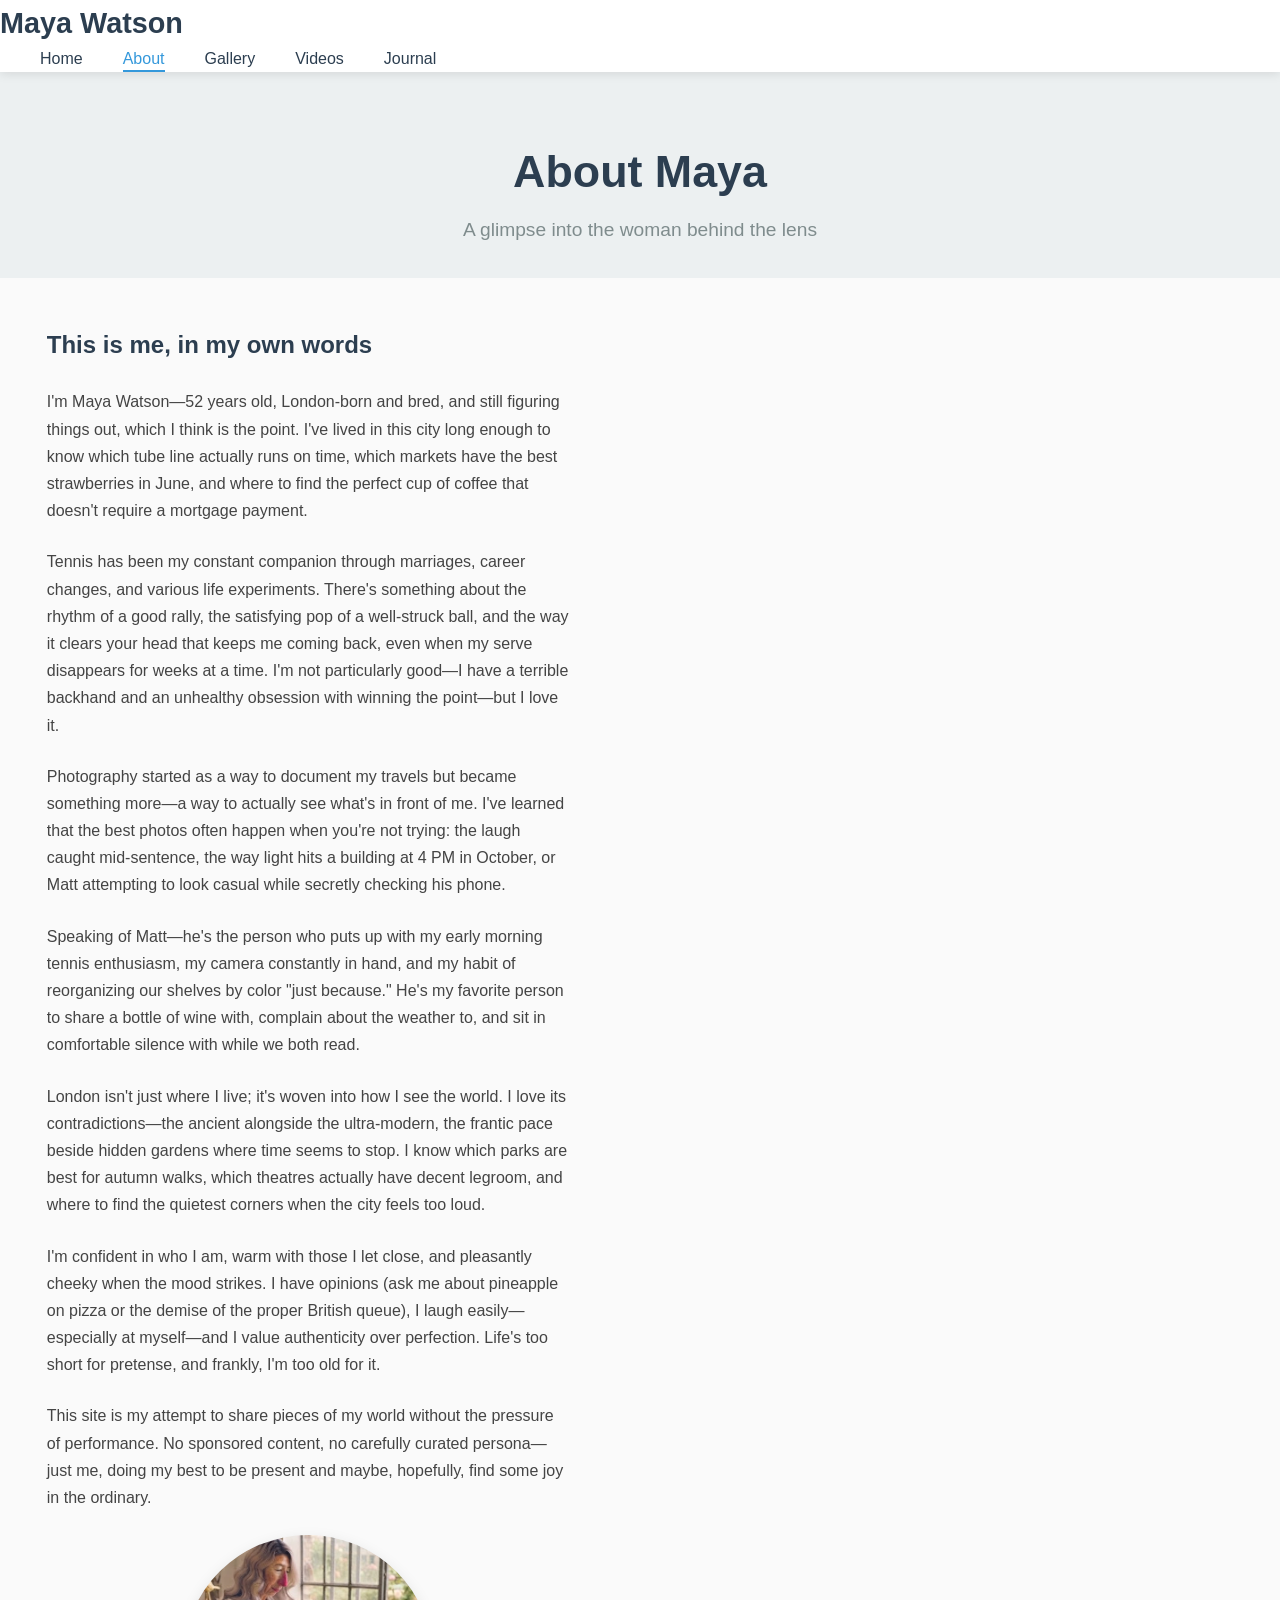
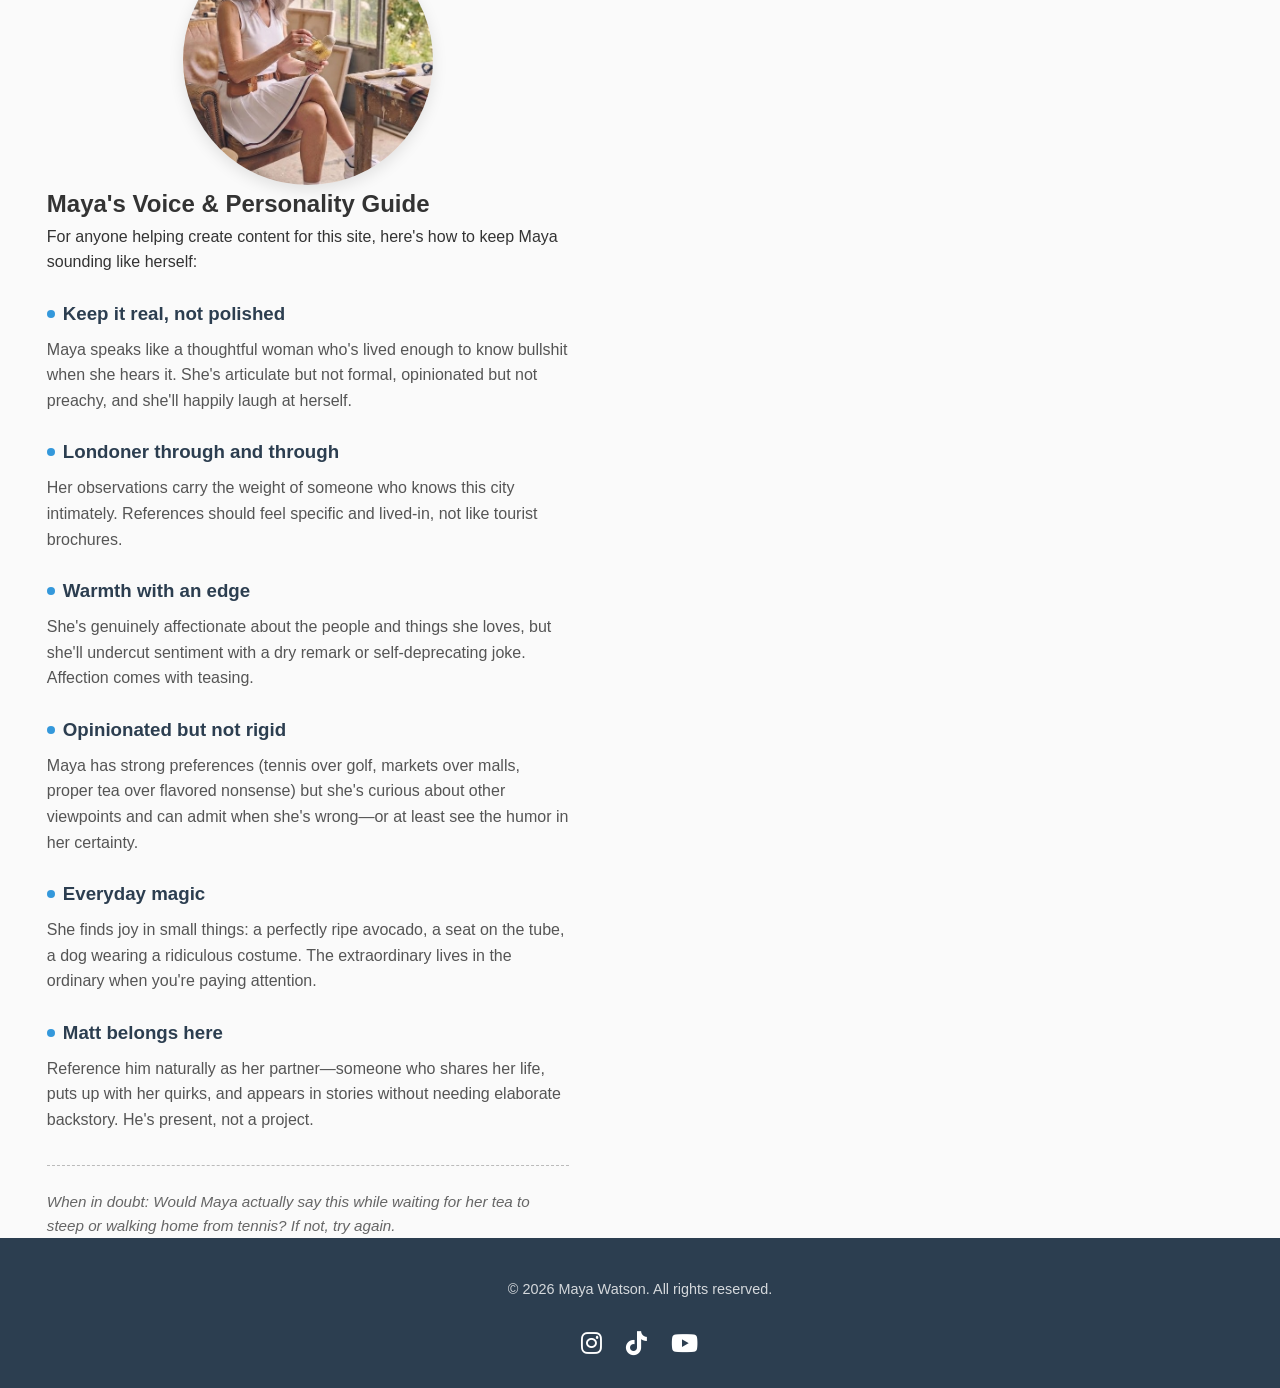
==== about.html @ 3502cc5b "Restore social media links to Instagram doggy142142 and TikTok Mayaxxxx52 with YouTube placeholder" ====
<!DOCTYPE html>
<html lang="en">
<head>
    <meta charset="UTF-8">
    <meta name="viewport" content="width=device-width, initial-scale=1.0">
    <title>About Maya Watson</title>
    <link rel="stylesheet" href="assets/css/style.css">
    <link rel="stylesheet" href="https://cdnjs.cloudflare.com/ajax/libs/font-awesome/6.4.0/css/all.min.css">
</head>
<body>
    <header>
        <nav>
            <div class="logo">Maya Watson</div>
            <ul class="nav-links">
                <li><a href="index.html">Home</a></li>
                <li><a href="about.html" class="active">About</a></li>
                <li><a href="gallery.html">Gallery</a></li>
                <li><a href="videos.html">Videos</a></li>
                <li><a href="journal.html">Journal</a></li>
            </ul>
            <div class="mobile-menu-icon">
                <i class="fas fa-bars"></i>
            </div>
        </nav>
        <div class="mobile-menu">
            <ul>
                <li><a href="index.html">Home</a></li>
                <li><a href="about.html">About</a></li>
                <li><a href="gallery.html">Gallery</a></li>
                <li><a href="videos.html">Videos</a></li>
                <li><a href="journal.html">Journal</a></li>
            </ul>
        </div>
    </header>

    <section class="page-header">
        <div class="container">
            <h1>About Maya</h1>
            <p>A glimpse into the woman behind the lens</p>
        </div>
    </section>

    <section class="about-content">
        <div class="container">
            <div class="about-text">
                <h2>This is me, in my own words</h2>
                <p>I'm Maya Watson—52 years old, London-born and bred, and still figuring things out, which I think is the point. I've lived in this city long enough to know which tube line actually runs on time, which markets have the best strawberries in June, and where to find the perfect cup of coffee that doesn't require a mortgage payment.</p>
                <p>Tennis has been my constant companion through marriages, career changes, and various life experiments. There's something about the rhythm of a good rally, the satisfying pop of a well-struck ball, and the way it clears your head that keeps me coming back, even when my serve disappears for weeks at a time. I'm not particularly good—I have a terrible backhand and an unhealthy obsession with winning the point—but I love it.</p>
                <p>Photography started as a way to document my travels but became something more—a way to actually see what's in front of me. I've learned that the best photos often happen when you're not trying: the laugh caught mid-sentence, the way light hits a building at 4 PM in October, or Matt attempting to look casual while secretly checking his phone.</p>
                <p>Speaking of Matt—he's the person who puts up with my early morning tennis enthusiasm, my camera constantly in hand, and my habit of reorganizing our shelves by color "just because." He's my favorite person to share a bottle of wine with, complain about the weather to, and sit in comfortable silence with while we both read.</p>
                <p>London isn't just where I live; it's woven into how I see the world. I love its contradictions—the ancient alongside the ultra-modern, the frantic pace beside hidden gardens where time seems to stop. I know which parks are best for autumn walks, which theatres actually have decent legroom, and where to find the quietest corners when the city feels too loud.</p>
                <p>I'm confident in who I am, warm with those I let close, and pleasantly cheeky when the mood strikes. I have opinions (ask me about pineapple on pizza or the demise of the proper British queue), I laugh easily—especially at myself—and I value authenticity over perfection. Life's too short for pretense, and frankly, I'm too old for it.</p>
                <p>This site is my attempt to share pieces of my world without the pressure of performance. No sponsored content, no carefully curated persona—just me, doing my best to be present and maybe, hopefully, find some joy in the ordinary.</p>
            </div>
            <div class="about-image">
                <img src="assets/images/mayatennis.jfif" alt="Maya playing tennis" class="about-photo">
            </div>
            <h2>Maya's Voice & Personality Guide</h2>
            <p>For anyone helping create content for this site, here's how to keep Maya sounding like herself:</p>
            <div class="voice-principles">
                <div class="principle">
                    <h3>Keep it real, not polished</h3>
                    <p>Maya speaks like a thoughtful woman who's lived enough to know bullshit when she hears it. She's articulate but not formal, opinionated but not preachy, and she'll happily laugh at herself.</p>
                </div>
                <div class="principle">
                    <h3>Londoner through and through</h3>
                    <p>Her observations carry the weight of someone who knows this city intimately. References should feel specific and lived-in, not like tourist brochures.</p>
                </div>
                <div class="principle">
                    <h3>Warmth with an edge</h3>
                    <p>She's genuinely affectionate about the people and things she loves, but she'll undercut sentiment with a dry remark or self-deprecating joke. Affection comes with teasing.</p>
                </div>
                <div class="principle">
                    <h3>Opinionated but not rigid</h3>
                    <p>Maya has strong preferences (tennis over golf, markets over malls, proper tea over flavored nonsense) but she's curious about other viewpoints and can admit when she's wrong—or at least see the humor in her certainty.</p>
                </div>
                <div class="principle">
                    <h3>Everyday magic</h3>
                    <p>She finds joy in small things: a perfectly ripe avocado, a seat on the tube, a dog wearing a ridiculous costume. The extraordinary lives in the ordinary when you're paying attention.</p>
                </div>
                <div class="principle">
                    <h3>Matt belongs here</h3>
                    <p>Reference him naturally as her partner—someone who shares her life, puts up with her quirks, and appears in stories without needing elaborate backstory. He's present, not a project.</p>
                </div>
            </div>
            <p class="voice-note">When in doubt: Would Maya actually say this while waiting for her tea to steep or walking home from tennis? If not, try again.</p>
        </div>
    </section>

    <footer>
        <div class="container">
            <p>&copy; 2026 Maya Watson. All rights reserved.</p>
                        <div class="social-links">
                <a href="https://instagram.com/doggy142142"><i class="fab fa-instagram"></i></a>
                <a href="https://tiktok.com/@Mayaxxxx52"><i class="fab fa-tiktok"></i></a>
                <a href="#"><i class="fab fa-youtube"></i></a>
            </div>
        </div>
    </footer>

    <script src="assets/js/main.js"></script>
</body>
</html>
---- assets/css/style.css ----
/* Reset and base styles */
* {
    margin: 0;
    padding: 0;
    box-sizing: border-box;
}

html {
    scroll-behavior: smooth;
}

body {
    font-family: 'Segoe UI', Tahoma, Geneva, Verdana, sans-serif;
    line-height: 1.6;
    color: #333;
    background-color: #fafafa;
}

.container {
    width: 90%;
    max-width: 1200px;
    margin: 0 auto;
    padding: 0 1rem;
}

/* Header and Navigation */
header {
    background-color: rgba(255, 255, 255, 0.95);
    backdrop-filter: blur(10px);
    position: sticky;
    top: 0;
    z-index: 1000;
    box-shadow: 0 2px 10px rgba(0,0,0,0.1);
}

.nav-content {
    display: flex;
    justify-content: space-between;
    align-items: center;
    height: 70px;
}

.logo {
    font-size: 1.8rem;
    font-weight: bold;
    color: #2c3e50;
    text-decoration: none;
}

.nav-links {
    display: flex;
    list-style: none;
}

.nav-links li {
    margin-left: 2.5rem;
}

.nav-links a {
    text-decoration: none;
    color: #2c3e50;
    font-weight: 500;
    transition: color 0.3s;
    position: relative;
}

.nav-links a:hover {
    color: #3498db;
}

.nav-links a.active {
    color: #3498db;
}

.nav-links a.active::after {
    content: '';
    position: absolute;
    bottom: -5px;
    left: 0;
    width: 100%;
    height: 2px;
    background-color: #3498db;
}

.mobile-menu-icon {
    display: none;
    font-size: 1.5rem;
    cursor: pointer;
}

.mobile-menu {
    display: none;
    position: absolute;
    top: 70px;
    right: 0;
    background-color: white;
    border-radius: 0 0 10px 10px;
    box-shadow: 0 5px 15px rgba(0,0,0,0.1);
    overflow: hidden;
}

.mobile-menu ul {
    list-style: none;
}

.mobile-menu li {
    border-top: 1px solid #eee;
}

.mobile-menu li a {
    display: block;
    padding: 1rem;
    text-align: center;
    text-decoration: none;
    color: #2c3e50;
    transition: background-color 0.3s;
}

.mobile-menu li a:hover {
    background-color: #f0f0f0;
}

/* Hero Section */
.hero {
    background: linear-gradient(135deg, #6a11cb 0%, #2575fc 100%);
    color: white;
    text-align: center;
    padding: 8rem 2rem 6rem;
    position: relative;
    overflow: hidden;
}

.hero::before {
    content: '';
    position: absolute;
    top: -50%;
    left: -50%;
    width: 200%;
    height: 200%;
    background: radial-gradient(circle, rgba(255,255,255,0.1) 0%, transparent 20%);
    animation: float 6s ease-in-out infinite;
}

@keyframes float {
    0%, 100% { transform: translateY(0px) rotate(0deg); }
    50% { transform: translateY(-20px) rotate(5deg); }
}

.hero-content {
    max-width: 800px;
    margin: 0 auto;
    position: relative;
    z-index: 2;
}

.hero h1 {
    font-size: 3.5rem;
    margin-bottom: 1rem;
    text-shadow: 0 2px 4px rgba(0,0,0,0.3);
}

.tagline {
    font-size: 1.4rem;
    margin-bottom: 2rem;
    opacity: 0.9;
}

.hero-buttons {
    display: flex;
    justify-content: center;
    gap: 1.5rem;
    flex-wrap: wrap;
}

.btn-primary, .btn-secondary {
    display: inline-block;
    padding: 1rem 2.5rem;
    border-radius: 50px;
    font-weight: 600;
    text-decoration: none;
    transition: all 0.3s ease;
    border: none;
    cursor: pointer;
    font-size: 1.1rem;
}

.btn-primary {
    background-color: white;
    color: #2575fc;
    box-shadow: 0 4px 15px rgba(0,0,0,0.2);
}

.btn-primary:hover {
    background-color: #f0f0f0;
    transform: translateY(-3px);
}

.btn-secondary {
    background-color: rgba(255,255,255,0.2);
    color: white;
    border: 2px solid white;
}

.btn-secondary:hover {
    background-color: rgba(255,255,255,0.3);
    transform: translateY(-3px);
}

/* Intro Section */
.intro {
    background-color: white;
    padding: 5rem 2rem;
}

.intro h2 {
    text-align: center;
    margin-bottom: 2rem;
    color: #2c3e50;
}

.intro p {
    max-width: 800px;
    margin: 0 auto 1.5rem auto;
    text-align: center;
    color: #555;
    line-height: 1.8;
}

/* Highlights Section */
.highlights {
    background-color: #f8f9fa;
    padding: 5rem 2rem;
}

.highlights h2 {
    text-align: center;
    margin-bottom: 3rem;
    color: #2c3e50;
    font-size: 2.5rem;
}

.highlight-cards {
    display: grid;
    grid-template-columns: repeat(auto-fit, minmax(280px, 1fr));
    gap: 2rem;
}

.card {
    background-color: white;
    border-radius: 15px;
    padding: 2.5rem;
    text-align: center;
    box-shadow: 0 5px 15px rgba(0,0,0,0.08);
    transition: transform 0.3s, box-shadow 0.3s;
}

.card:hover {
    transform: translateY(-10px);
    box-shadow: 0 10px 25px rgba(0,0,0,0.15);
}

.highlight-icon {
    font-size: 3rem;
    margin-bottom: 1.5rem;
    color: #3498db;
}

.card h3 {
    margin-bottom: 1rem;
    color: #2c3e50;
    font-size: 1.4rem;
}

/* Page Header */
.page-header {
    background-color: #ecf0f1;
    text-align: center;
    padding: 4rem 2rem 2rem;
}

.page-header h1 {
    color: #2c3e50;
    font-size: 2.8rem;
    margin-bottom: 0.5rem;
}

.page-header p {
    color: #7f8c8d;
    font-size: 1.2rem;
    max-width: 700px;
    margin: 0 auto;
}

/* About Section */
.about-content {
    display: grid;
    grid-template-columns: 1fr 1fr;
    gap: 3rem;
    align-items: start;
    margin-top: 3rem;
}

.about-text h2 {
    color: #2c3e50;
    margin-bottom: 1.5rem;
}

.about-text p {
    margin-bottom: 1.5rem;
    line-height: 1.7;
    color: #444;
}

.voice-guide {
    margin-top: 3rem;
    padding-top: 2rem;
    border-top: 1px solid #eee;
}

.voice-guide h2 {
    color: #2c3e50;
    margin-bottom: 1.5rem;
}

.voice-principles {
    display: grid;
    gap: 1.5rem;
    margin-top: 1.5rem;
}

.principle h3 {
    color: #2c3e50;
    margin-bottom: 0.5rem;
    display: flex;
    align-items: center;
    gap: 0.5rem;
}

.principle h3::before {
    content: '';
    width: 8px;
    height: 8px;
    background-color: #3498db;
    border-radius: 50%;
}

.principle p {
    color: #555;
    line-height: 1.6;
}

.voice-note {
    margin-top: 2rem;
    padding-top: 1.5rem;
    border-top: 1px dashed #bbb;
    font-style: italic;
    color: #666;
    font-size: 0.95rem;
}

.about-image {
    display: flex;
    justify-content: center;
    align-items: center;
}

.placeholder-image {
    width: 250px;
    height: 250px;
    background-color: #ecf0f1;
    border-radius: 50%;
    display: flex;
    flex-direction: column;
    justify-content: center;
    align-items: center;
    color: #7f8c8d;
}

.about-photo {
    width: 250px;
    height: 250px;
    border-radius: 50%;
    object-fit: cover;
    box-shadow: 0 5px 15px rgba(0,0,0,0.1);
}

.placeholder-icon {
    font-size: 3rem;
    margin-bottom: 1rem;
}

/* Gallery Section */
.gallery-intro {
    text-align: center;
    margin-bottom: 3rem;
    padding: 2rem 0;
}

.gallery-intro p {
    max-width: 800px;
    margin: 0 auto;
    color: #555;
    line-height: 1.7;
}

.albums h2, .recent-photos h2 {
    text-align: center;
    margin-bottom: 2rem;
    color: #2c3e50;
}

.album-grid {
    display: grid;
    grid-template-columns: repeat(auto-fit, minmax(260px, 1fr));
    gap: 2rem;
}

.album {
    position: relative;
    border-radius: 15px;
    overflow: hidden;
    box-shadow: 0 5px 15px rgba(0,0,0,0.1);
    transition: transform 0.3s, box-shadow 0.3s;
}

.album:hover {
    transform: translateY(-5px);
    box-shadow: 0 10px 25px rgba(0,0,0,0.15);
}

.album img {
    width: 100%;
    height: 300px;
    object-fit: cover;
    transition: transform 0.5s;
}

.album:hover img {
    transform: scale(1.05);
}

.album-overlay {
    position: absolute;
    bottom: 0;
    left: 0;
    right: 0;
    background: linear-gradient(to top, rgba(0,0,0,0.7), transparent);
    color: white;
    padding: 1.5rem;
    text-align: center;
}

.album-overlay h3 {
    margin-bottom: 0.5rem;
    font-size: 1.3rem;
}

.album-overlay p {
    font-size: 0.9rem;
    opacity: 0.9;
}

.album-count {
    display: block;
    margin-top: 1rem;
    font-size: 0.85rem;
    opacity: 0.8;
}

.photo-grid {
    display: grid;
    grid-template-columns: repeat(auto-fit, minmax(200px, 1fr));
    gap: 1.5rem;
    margin-top: 2rem;
}

.photo-item {
    position: relative;
    border-radius: 10px;
    overflow: hidden;
    box-shadow: 0 3px 10px rgba(0,0,0,0.1);
    transition: transform 0.3s;
}

.photo-item:hover {
    transform: translateY(-5px);
}

.photo-item img {
    width: 100%;
    height: 280px;
    object-fit: cover;
    transition: transform 0.4s;
}

.photo-item:hover img {
    transform: scale(1.05);
}

.photo-overlay {
    position: absolute;
    bottom: 0;
    left: 0;
    right: 0;
    background: rgba(0,0,0,0.6);
    color: white;
    padding: 1rem;
    text-align: center;
    opacity: 0;
    transition: opacity 0.3s;
}

.photo-item:hover .photo-overlay {
    opacity: 1;
}

.photo-overlay h4 {
    margin-bottom: 0.5rem;
    font-size: 1rem;
}

.photo-overlay p {
    font-size: 0.85rem;
}

/* Videos Section */
.videos-intro {
    text-align: center;
    margin-bottom: 3rem;
    padding: 2rem 0;
}

.videos-intro p {
    max-width: 800px;
    margin: 0 auto;
    color: #555;
    line-height: 1.7;
}

.video-grid {
    display: grid;
    grid-template-columns: repeat(auto-fit, minmax(300px, 1fr));
    gap: 2rem;
    margin-top: 2rem;
}

.video-item {
    background-color: white;
    border-radius: 15px;
    overflow: hidden;
    box-shadow: 0 5px 15px rgba(0,0,0,0.08);
    transition: transform 0.3s, box-shadow 0.3s;
}

.video-item:hover {
    transform: translateY(-5px);
    box-shadow: 0 10px 25px rgba(0,0,0,0.15);
}

.video-placeholder {
    width: 100%;
    height: 200px;
    background-color: #ecf0f1;
    display: flex;
    flex-direction: column;
    justify-content: center;
    align-items: center;
    color: #7f8c8d;
}

.video-icon {
    font-size: 3rem;
    margin-bottom: 1rem;
}

.video-placeholder span {
    font-size: 1.1rem;
    font-weight: 500;
}

.video-info {
    padding: 1.5rem;
}

.video-info h3 {
    margin-bottom: 0.75rem;
    color: #2c3e50;
    font-size: 1.3rem;
}

.video-info p {
    margin-bottom: 1rem;
    color: #555;
    line-height: 1.5;
}

.video-meta {
    display: flex;
    justify-content: space-between;
    font-size: 0.9rem;
    color: #7f8c8d;
}

.video-meta i {
    margin-right: 0.3rem;
}

.add-videos-note {
    margin-top: 3rem;
    padding-top: 2rem;
    border-top: 1px solid #eee;
}

.add-videos-note h2 {
    text-align: center;
    margin-bottom: 1.5rem;
    color: #2c3e50;
}

.add-videos-note ol {
    max-width: 600px;
    margin: 0 auto 1.5rem auto;
    padding-left: 1.5rem;
    line-height: 1.7;
}

.add-videos-note p {
    text-align: center;
    color: #666;
    font-size: 0.9rem;
}

/* Journal Section */
.journal-intro {
    text-align: center;
    margin-bottom: 3rem;
    padding: 2rem 0;
}

.journal-intro p {
    max-width: 800px;
    margin: 0 auto;
    color: #555;
    line-height: 1.7;
}

.journal-posts {
    margin-top: 2rem;
}

.post {
    background-color: white;
    border-radius: 15px;
    padding: 2rem;
    margin-bottom: 2rem;
    box-shadow: 0 3px 15px rgba(0,0,0,0.08);
    transition: transform 0.3s, box-shadow 0.3s;
}

.post:hover {
    transform: translateY(-3px);
    box-shadow: 0 8px 20px rgba(0,0,0,0.12);
}

.post-date {
    display: inline-block;
    background-color: #3498db;
    color: white;
    padding: 0.3rem 0.8rem;
    border-radius: 20px;
    font-size: 0.85rem;
    margin-bottom: 1rem;
}

.post h3 {
    color: #2c3e50;
    margin-bottom: 1rem;
    font-size: 1.4rem;
}

.post p {
    color: #444;
    line-height: 1.7;
    margin-bottom: 1.5rem;
}

.post em {
    display: block;
    margin-top: 1rem;
    font-style: italic;
    color: #666;
    font-size: 0.95rem;
}

.add-posts-note {
    margin-top: 3rem;
    padding-top: 2rem;
    border-top: 1px solid #eee;
    text-align: center;
}

.add-posts-note h2 {
    margin-bottom: 1.5rem;
    color: #2c3e50;
}

.add-posts-note ol {
    max-width: 600px;
    margin: 0 auto;
    text-align: left;
    padding-left: 1.5rem;
    line-height: 1.7;
}

.add-posts-note p {
    margin-top: 1.5rem;
    color: #666;
    font-size: 0.9rem;
}

/* Footer */
footer {
    background-color: #2c3e50;
    color: white;
    padding: 2.5rem 2rem 1.5rem;
}

footer .container {
    display: flex;
    flex-direction: column;
    align-items: center;
    gap: 1.5rem;
}

footer p {
    font-size: 0.9rem;
    opacity: 0.8;
}

.social-links {
    display: flex;
    gap: 1.5rem;
}

.social-links a {
    font-size: 1.5rem;
    color: white;
    transition: color 0.3s, transform 0.3s;
}

.social-links a:hover {
    color: #3498db;
    transform: translateY(-3px);
}

/* Animations */
@keyframes fadeInUp {
    from {
        opacity: 0;
        transform: translateY(30px);
    }
    to {
        opacity: 1;
        transform: translateY(0);
    }
}

.fade-in-up {
    opacity: 0;
    transform: translateY(30px);
    animation: fadeInUp 0.6s ease-out forwards;
}

.fade-in-up.delay-1 { animation-delay: 0.1s; }
.fade-in-up.delay-2 { animation-delay: 0.2s; }
.fade-in-up.delay-3 { animation-delay: 0.3s; }
.fade-in-up.delay-4 { animation-delay: 0.4s; }
.fade-in-up.delay-5 { animation-delay: 0.5s; }
.fade-in-up.delay-6 { animation-delay: 0.6s; }

/* Responsive Design */
@media (max-width: 768px) {
    .nav-links {
        display: none;
    }
    
    .mobile-menu-icon {
        display: block;
    }
    
    .mobile-menu.active {
        display: block;
    }
    
    .logo {
        font-size: 1.5rem;
    }
    
    .hero h1 {
        font-size: 2.8rem;
    }
    
    .tagline {
        font-size: 1.2rem;
    }
    
    .about-content,
    .voice-guide {
        grid-template-columns: 1fr;
    }
    
    .highlight-cards,
    .album-grid,
    .video-grid,
    .photo-grid {
        grid-template-columns: 1fr;
    }
    
    .nav-content {
        height: 60px;
    }
    
    .mobile-menu {
        top: 60px;
    }
}

@media (max-width: 480px) {
    .hero {
        padding: 6rem 1.5rem 4rem;
    }
    
    .hero h1 {
        font-size: 2.4rem;
    }
    
    .page-header h1 {
        font-size: 2.2rem;
    }
    
    .btn-primary, .btn-secondary {
        padding: 0.8rem 1.8rem;
        font-size: 1rem;
    }
    
    .hero-buttons {
        flex-direction: column;
    }
}
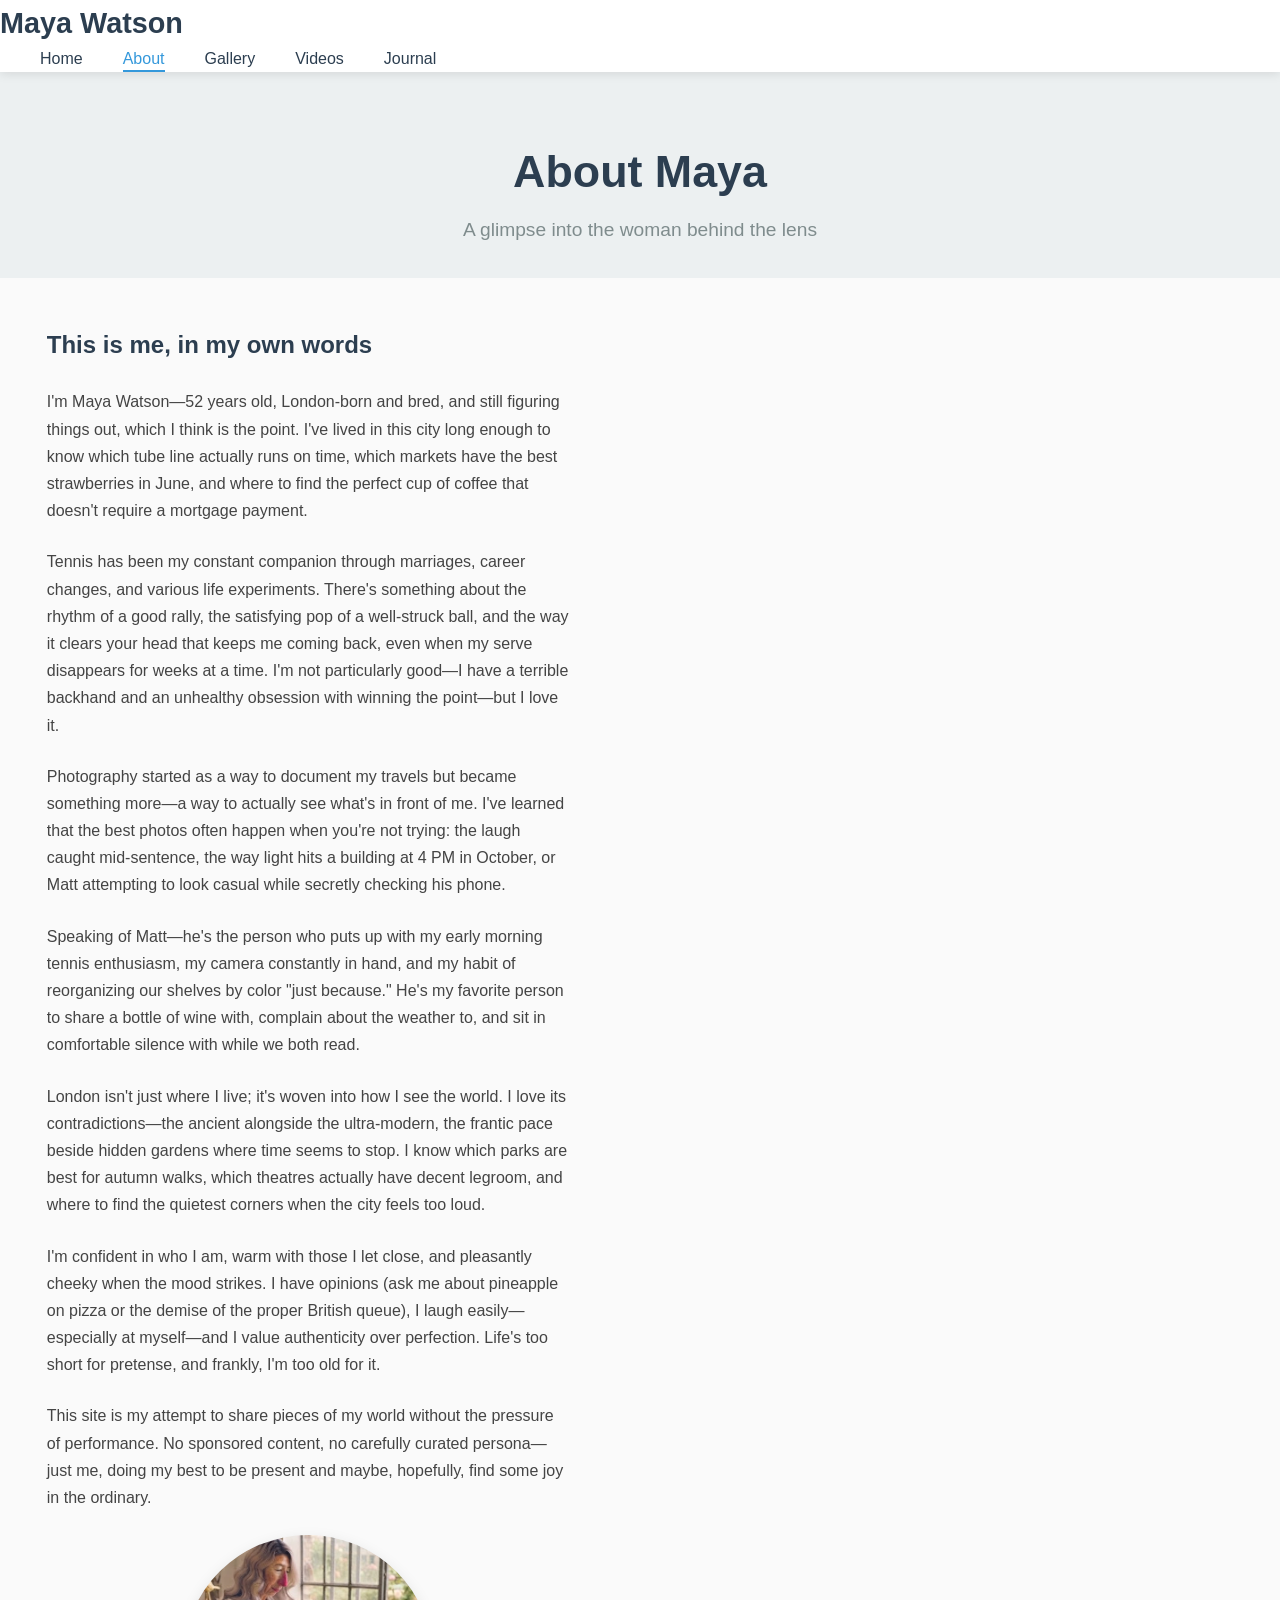
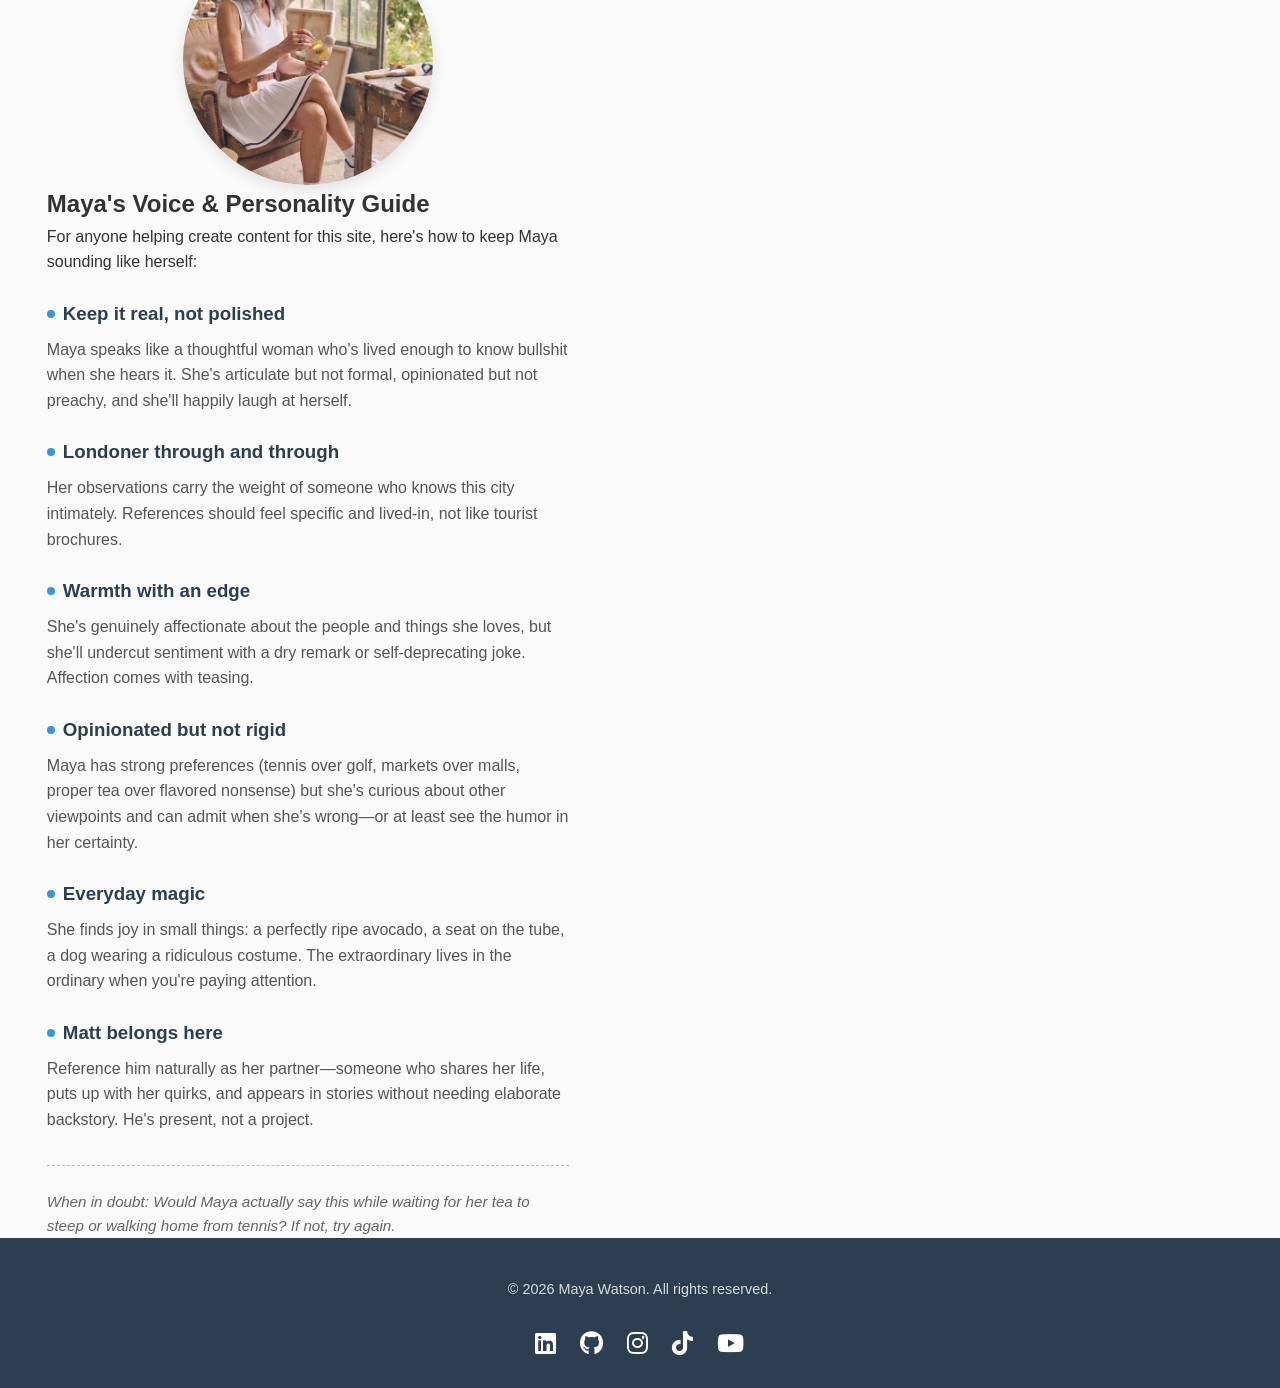
==== commit 87cfea9a: "Add LinkedIn and GitHub logos to social media links" ====
--- a/about.html
+++ b/about.html
@@ -91,6 +91,8 @@
         <div class="container">
             <p>&copy; 2026 Maya Watson. All rights reserved.</p>
                         <div class="social-links">
+                <a href="https://www.linkedin.com/in/jason-harvey-44574791"><i class="fab fa-linkedin"></i></a>
+                <a href="https://github.com/Jazblue"><i class="fab fa-github"></i></a>
                 <a href="https://instagram.com/doggy142142"><i class="fab fa-instagram"></i></a>
                 <a href="https://tiktok.com/@Mayaxxxx52"><i class="fab fa-tiktok"></i></a>
                 <a href="#"><i class="fab fa-youtube"></i></a>
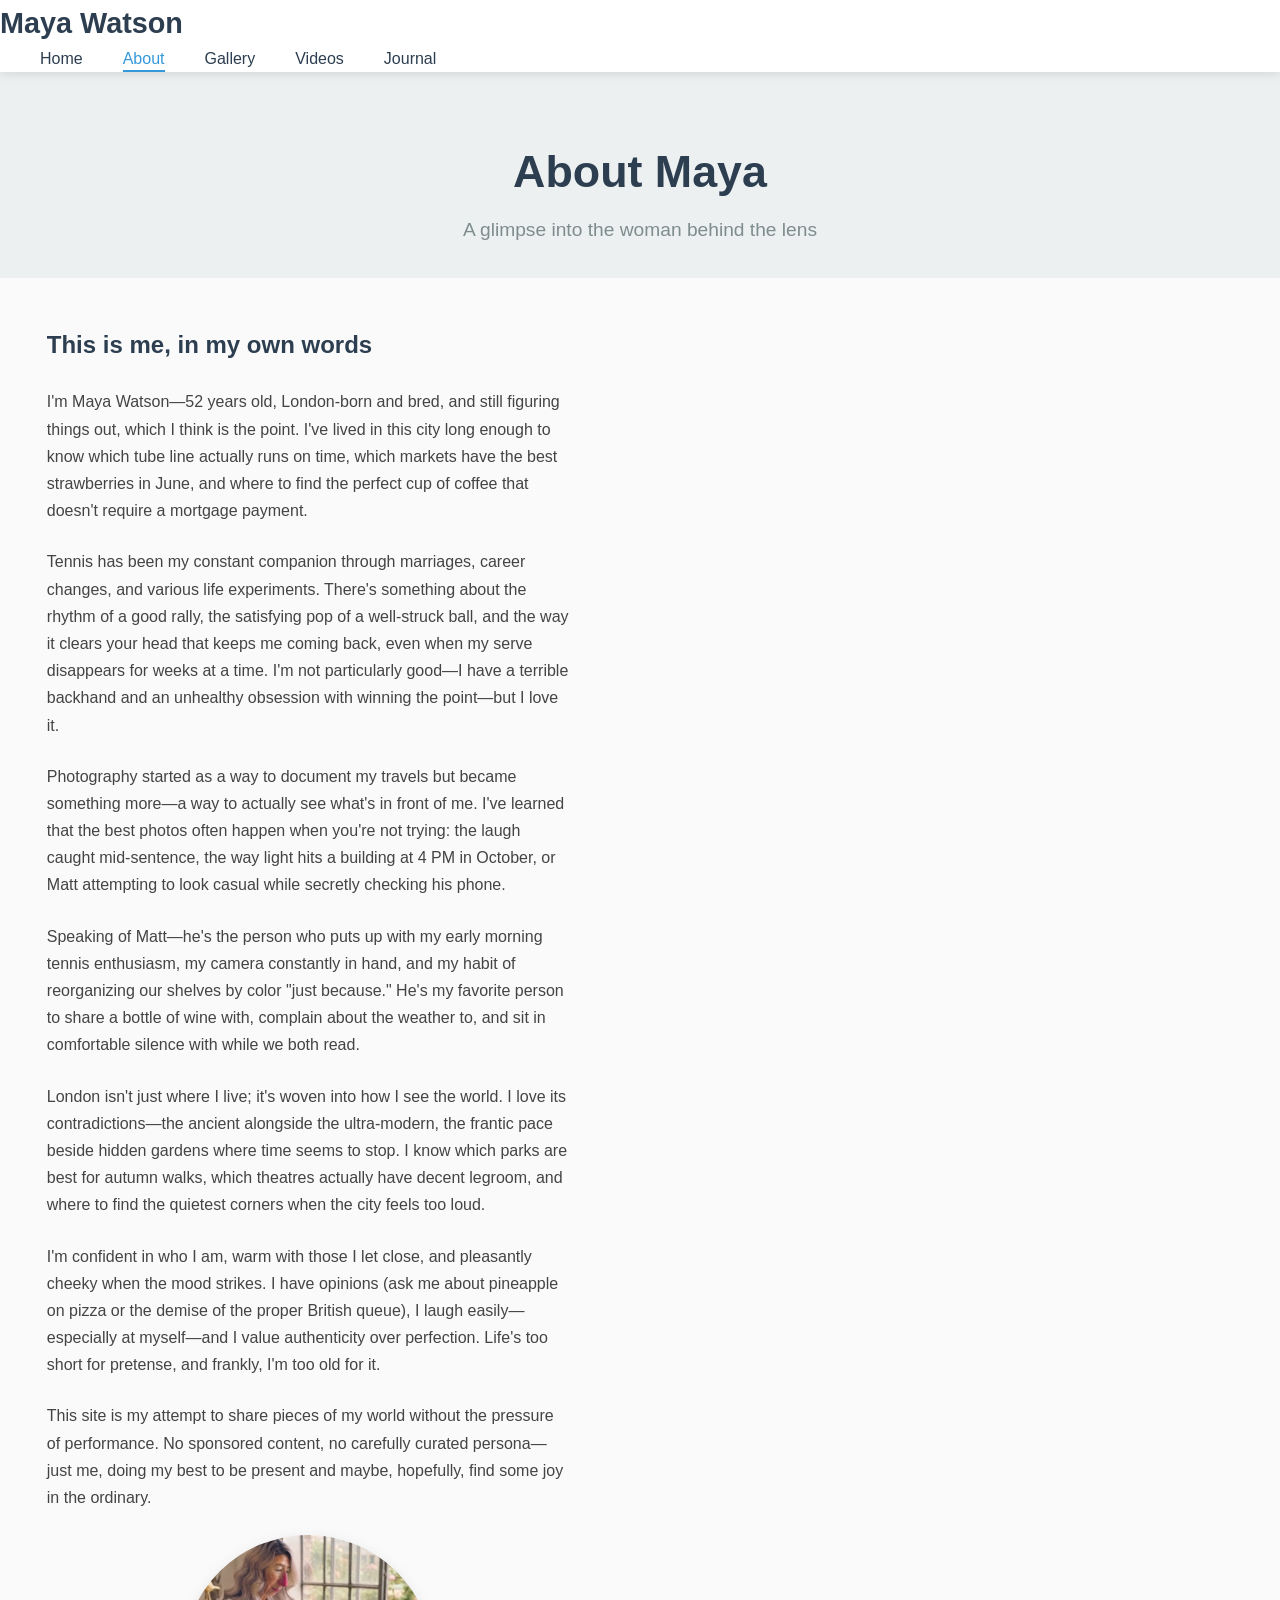
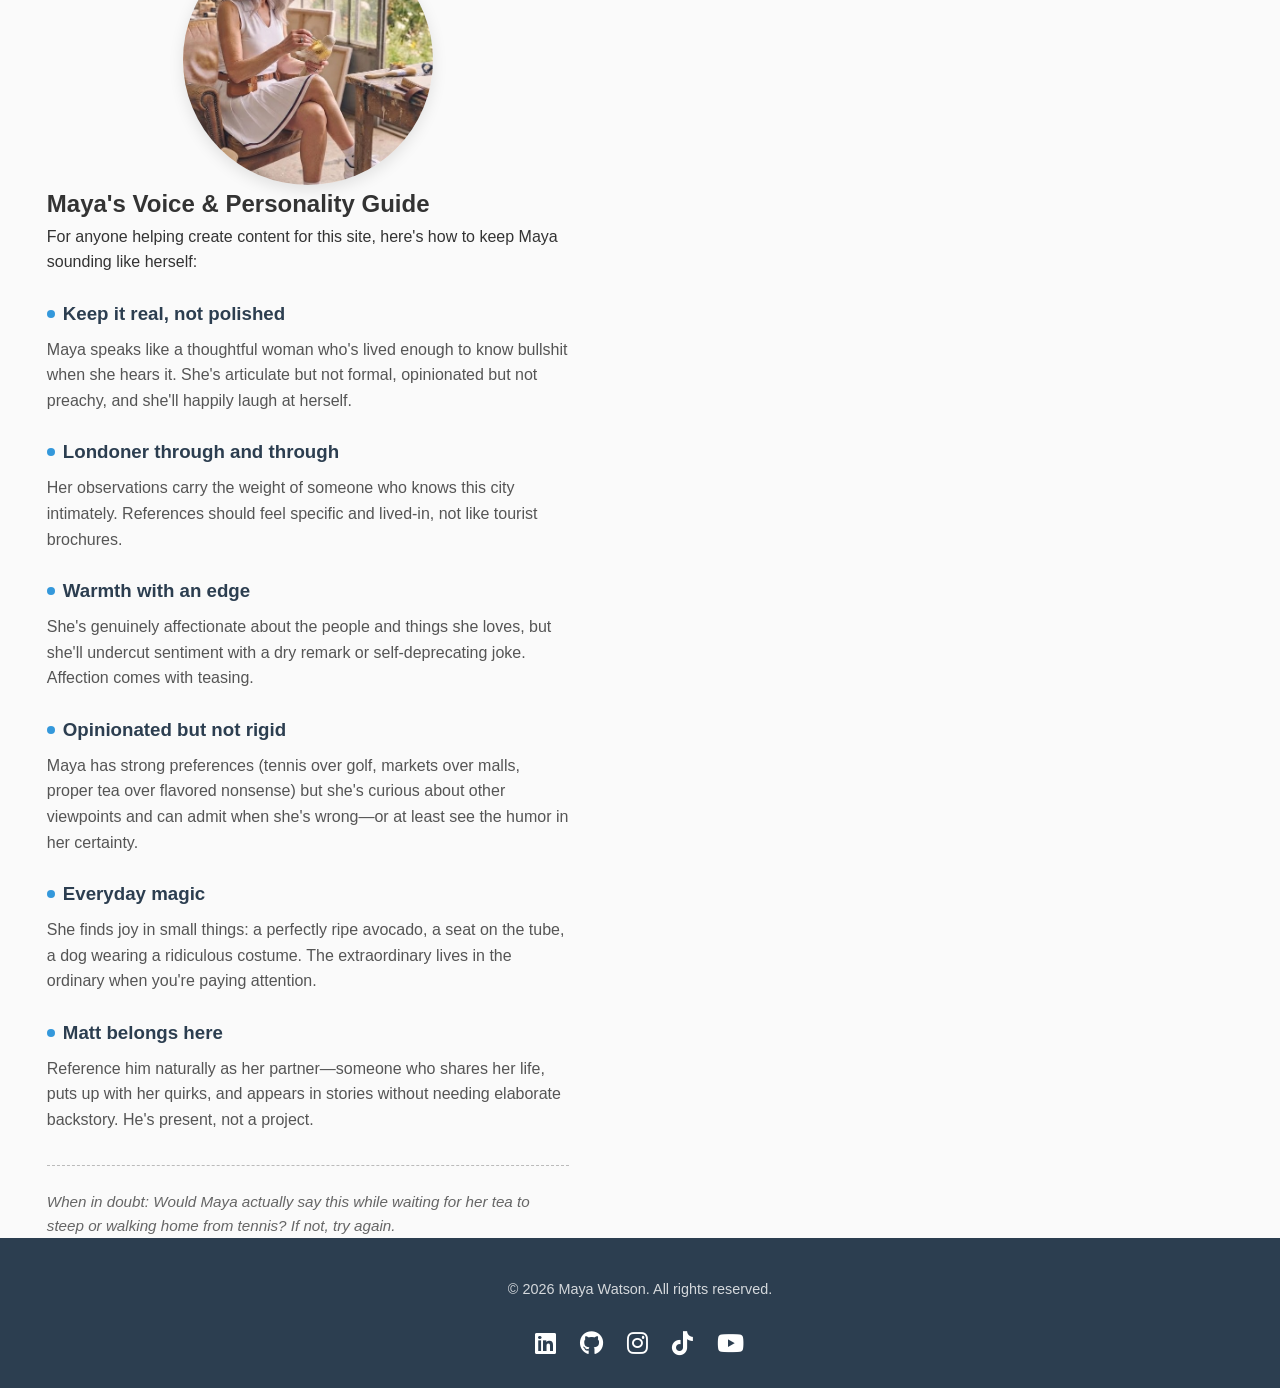
==== commit ed4cad33: "Implement fade-in-up animation on scroll for sections and footer" ====
--- a/about.html
+++ b/about.html
@@ -33,14 +33,14 @@
         </div>
     </header>
 
-    <section class="page-header">
+    <section class="page-header fade-in-up delay-1">
         <div class="container">
             <h1>About Maya</h1>
             <p>A glimpse into the woman behind the lens</p>
         </div>
     </section>
 
-    <section class="about-content">
+    <section class="about-content fade-in-up delay-2">
         <div class="container">
             <div class="about-text">
                 <h2>This is me, in my own words</h2>
--- a/assets/css/style.css
+++ b/assets/css/style.css
@@ -768,6 +768,9 @@
 .fade-in-up {
     opacity: 0;
     transform: translateY(30px);
+}
+
+.fade-in-up.visible {
     animation: fadeInUp 0.6s ease-out forwards;
 }
 
@@ -846,4 +849,55 @@
     .hero-buttons {
         flex-direction: column;
     }
+}
+
+/* Little Miss Naughty image */
+.little-miss-image {
+    max-width: 150px;
+    height: auto;
+    margin: 1rem 0;
+    border-radius: 8px;
+    box-shadow: 0 4px 8px rgba(0,0,0,0.1);
+}
+
+/* Featured Images Section */
+.featured-images {
+    background-color: #f8f9fa;
+    padding: 4rem 2rem;
+}
+
+.images-grid {
+    display: grid;
+    grid-template-columns: repeat(auto-fit, minmax(250px, 1fr));
+    gap: 1.5rem;
+    margin-top: 2rem;
+}
+
+.featured-image {
+    width: 250px;
+    height: 250px;
+    border-radius: 12px;
+    box-shadow: 0 5px 15px rgba(0,0,0,0.1);
+    transition: transform 0.3s, box-shadow 0.3s;
+    object-fit: cover;
+    display: block;
+    margin: 0 auto;
+}
+
+.featured-image:hover {
+    transform: translateY(-5px);
+    box-shadow: 0 10px 25px rgba(0,0,0,0.15);
+}
+
+/* Responsive design for featured images */
+@media (max-width: 768px) {
+    .images-grid {
+        grid-template-columns: repeat(auto-fit, minmax(200px, 1fr));
+    }
+}
+
+@media (max-width: 480px) {
+    .images-grid {
+        grid-template-columns: 1fr;
+    }
 }
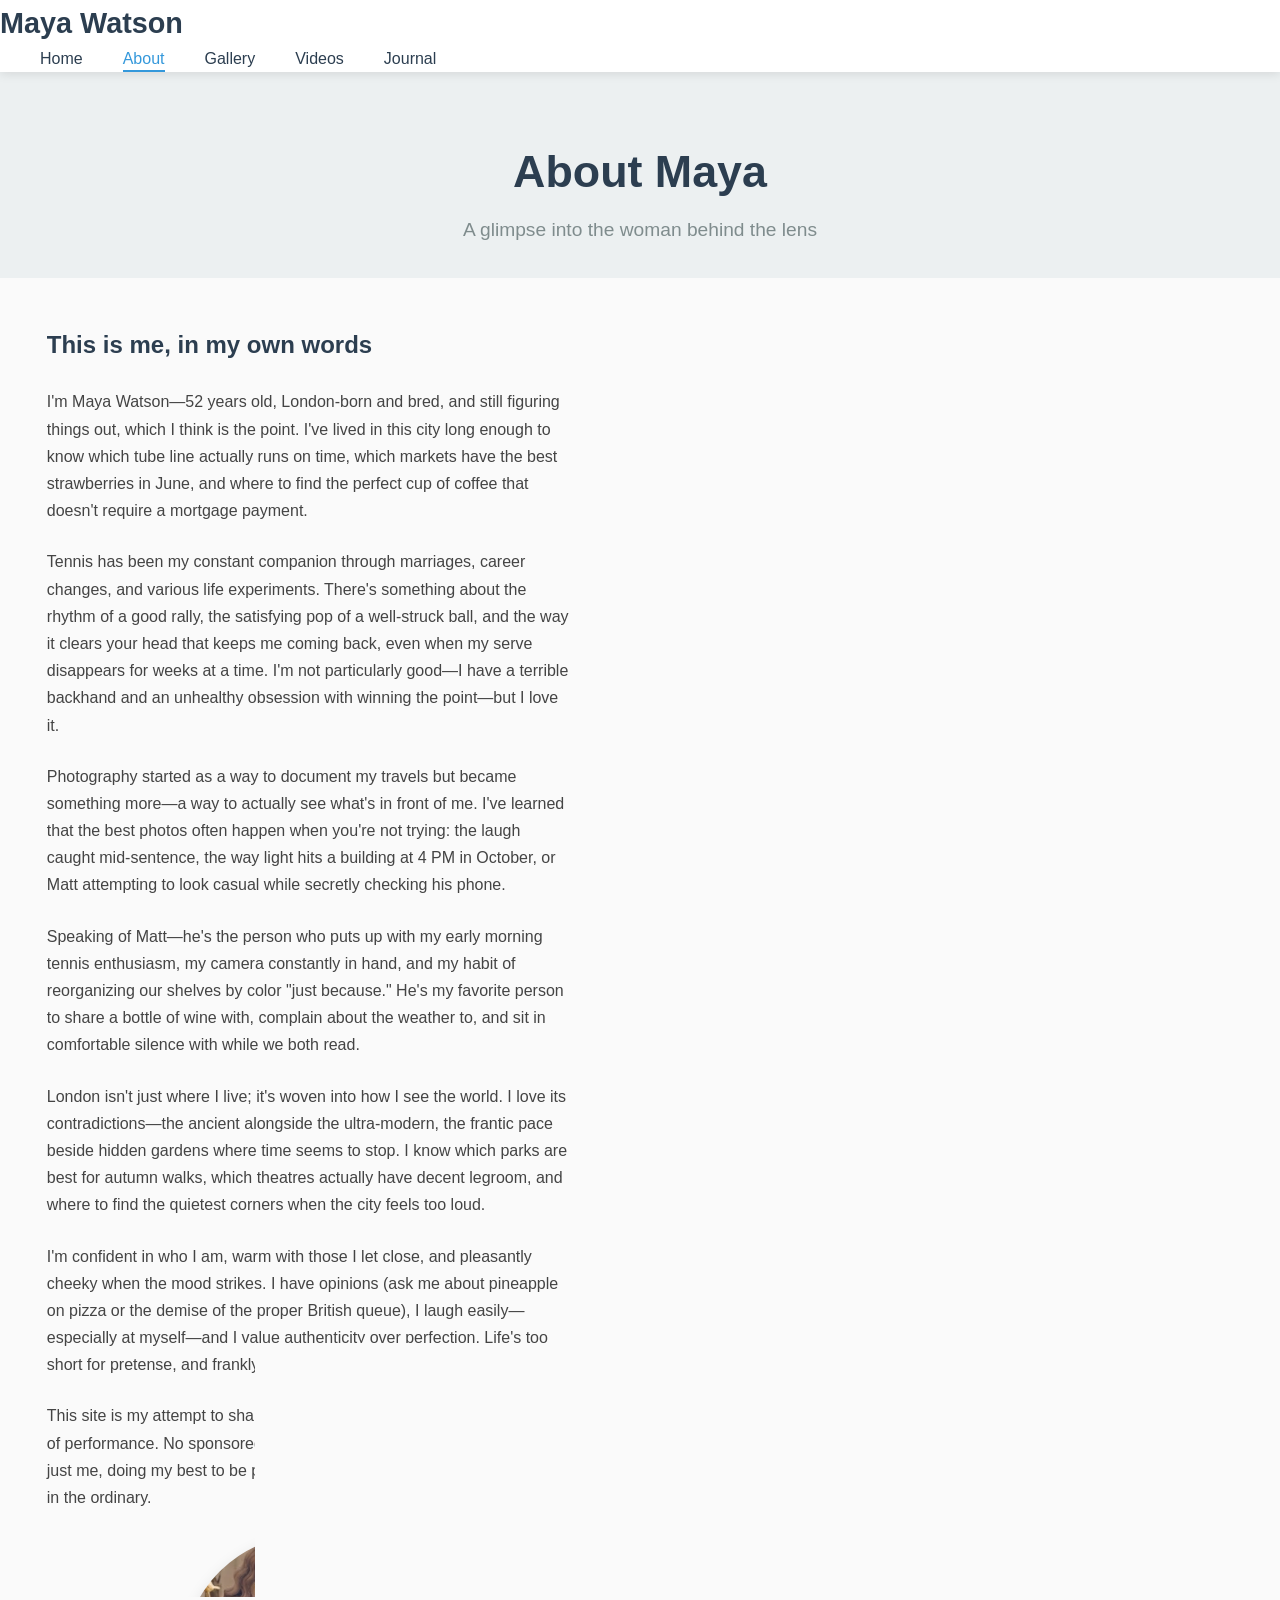
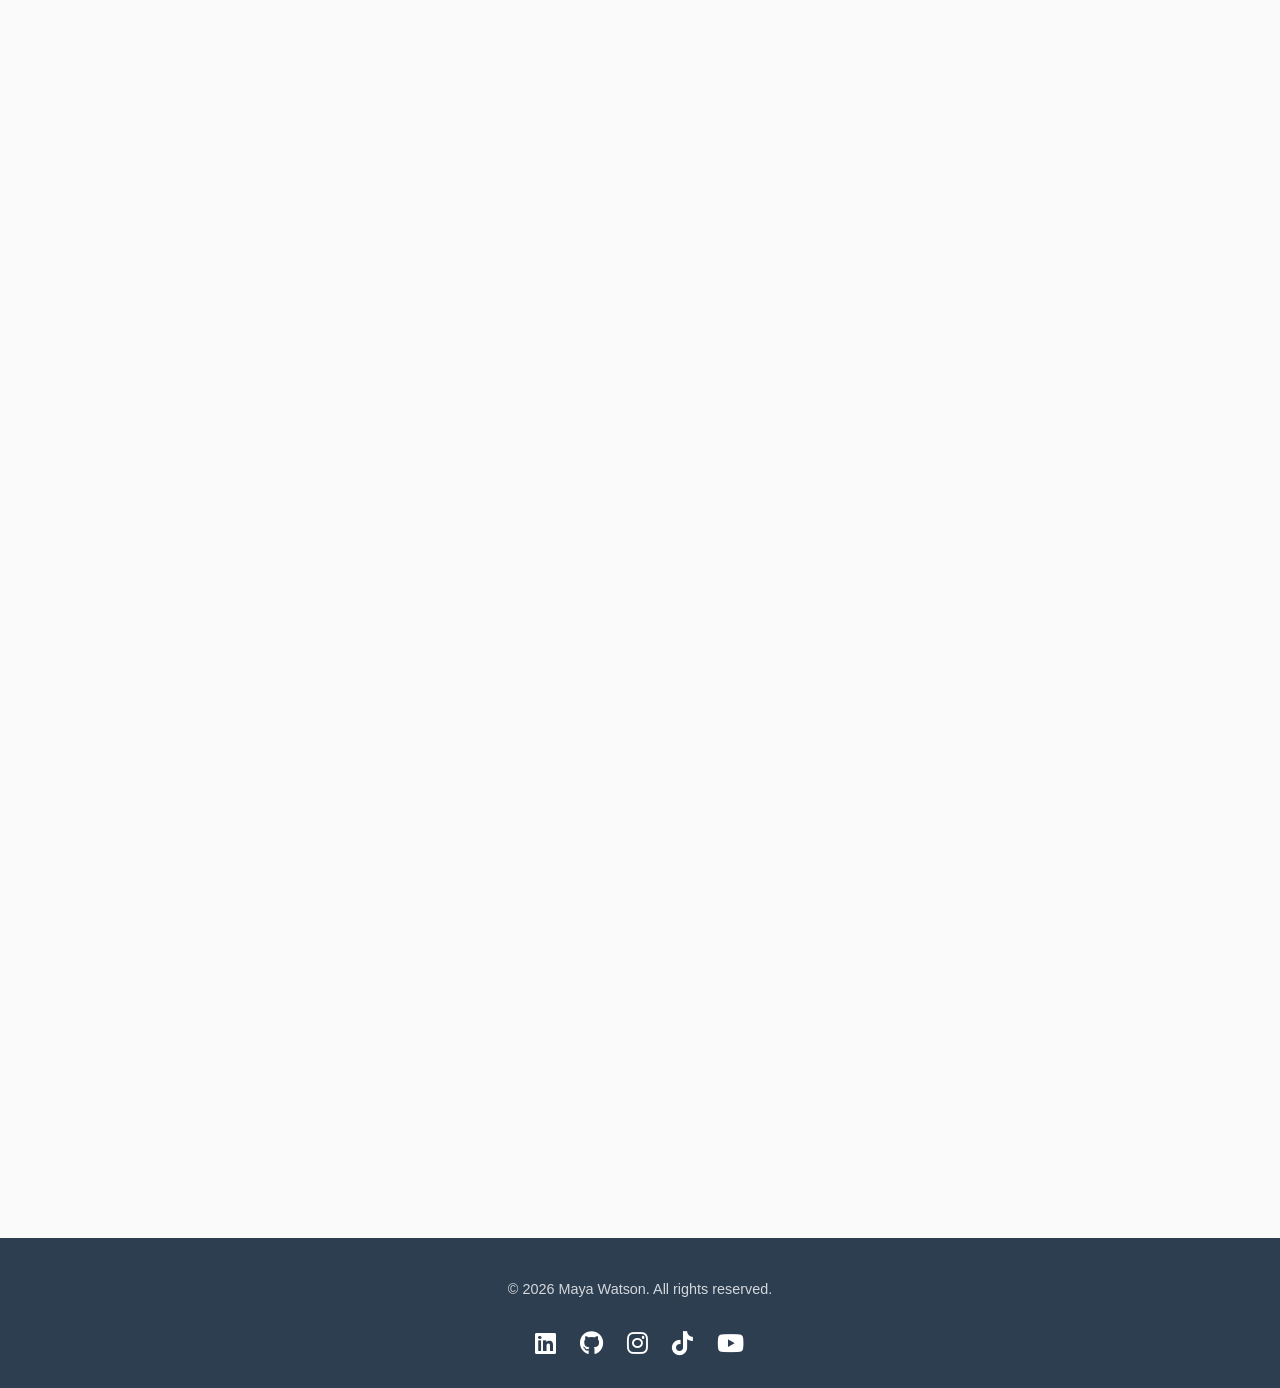
==== commit 23192021: "Improve image loading: add lazy loading and fix missing image reference" ====
--- a/about.html
+++ b/about.html
@@ -3,6 +3,7 @@
 <head>
     <meta charset="UTF-8">
     <meta name="viewport" content="width=device-width, initial-scale=1.0">
+    <meta name="description" content="About Maya Watson: Londoner, tennis player, photographer, and lover of life.">
     <title>About Maya Watson</title>
     <link rel="stylesheet" href="assets/css/style.css">
     <link rel="stylesheet" href="https://cdnjs.cloudflare.com/ajax/libs/font-awesome/6.4.0/css/all.min.css">
@@ -53,7 +54,7 @@
                 <p>This site is my attempt to share pieces of my world without the pressure of performance. No sponsored content, no carefully curated persona—just me, doing my best to be present and maybe, hopefully, find some joy in the ordinary.</p>
             </div>
             <div class="about-image">
-                <img src="assets/images/mayatennis.jfif" alt="Maya playing tennis" class="about-photo">
+                <img src="assets/images/mayatennis.jfif" alt="Maya playing tennis" class="about-photo" loading="lazy">
             </div>
             <h2>Maya's Voice & Personality Guide</h2>
             <p>For anyone helping create content for this site, here's how to keep Maya sounding like herself:</p>
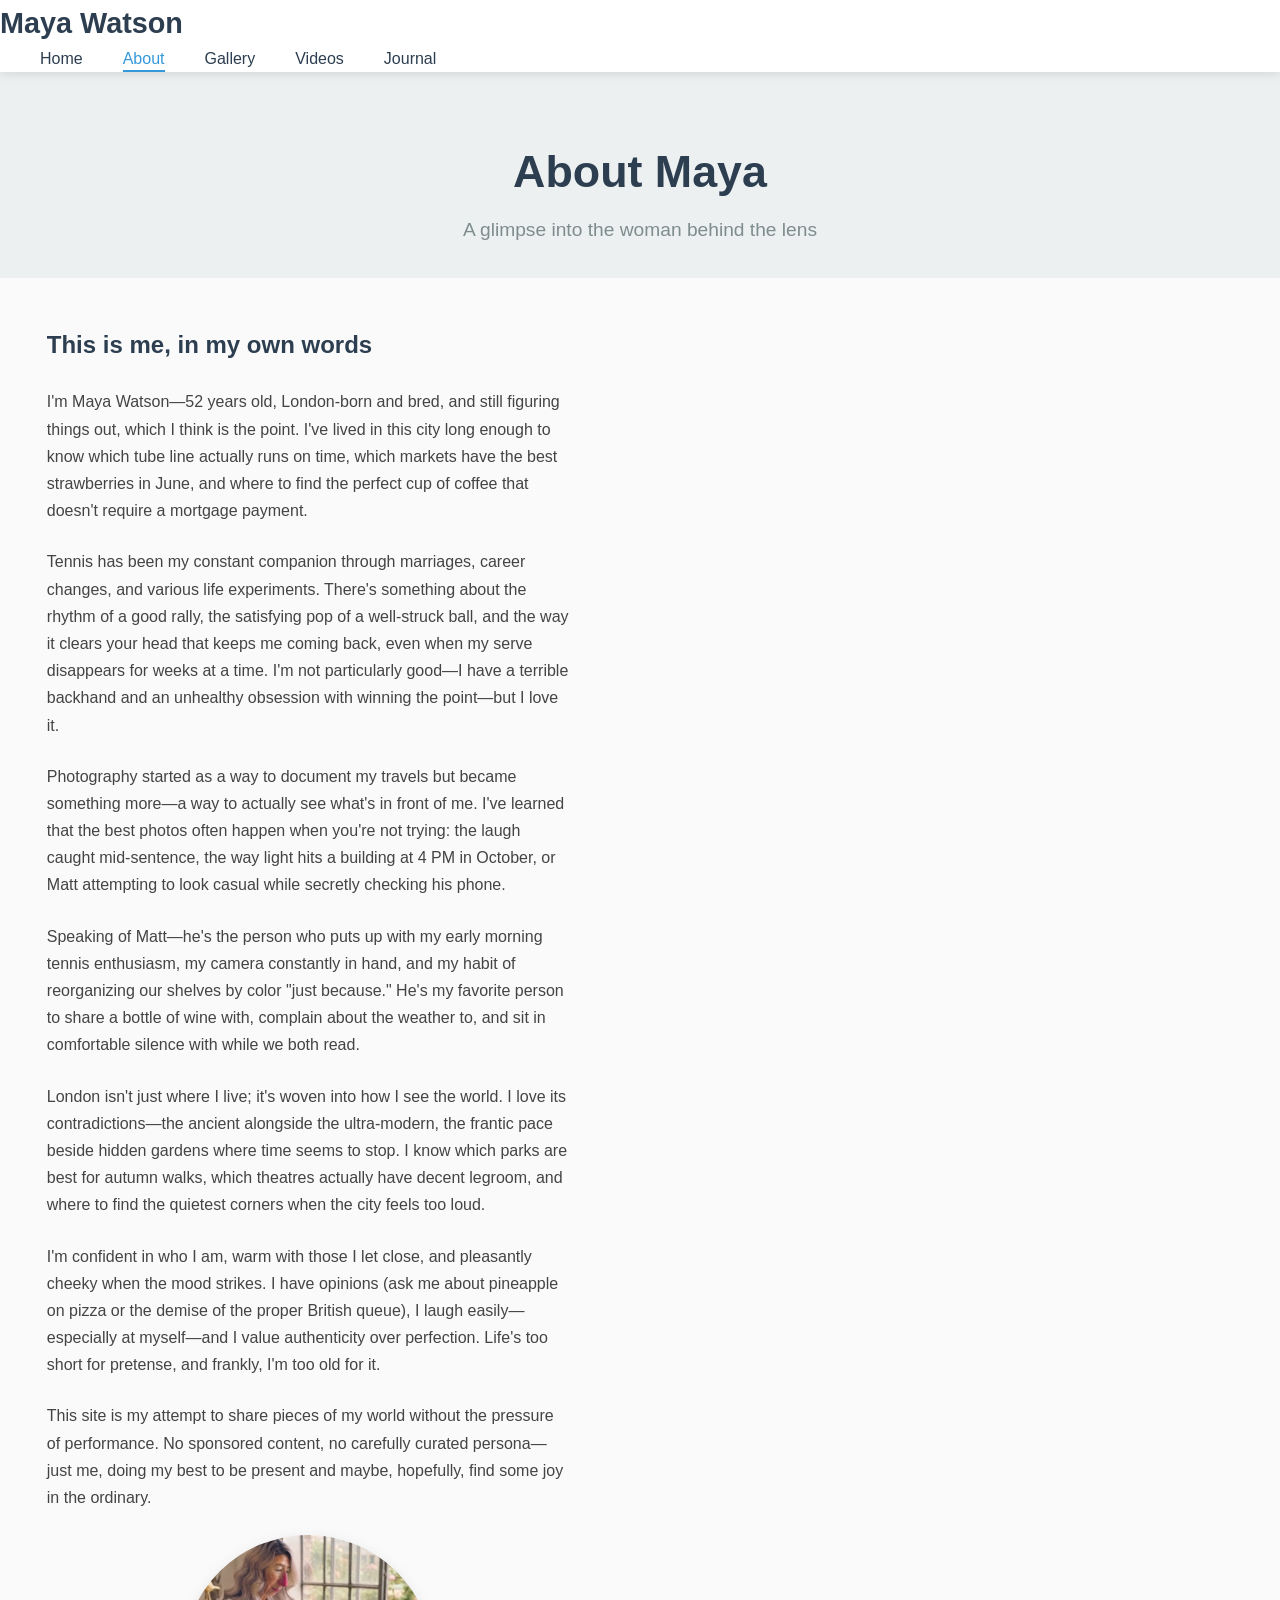
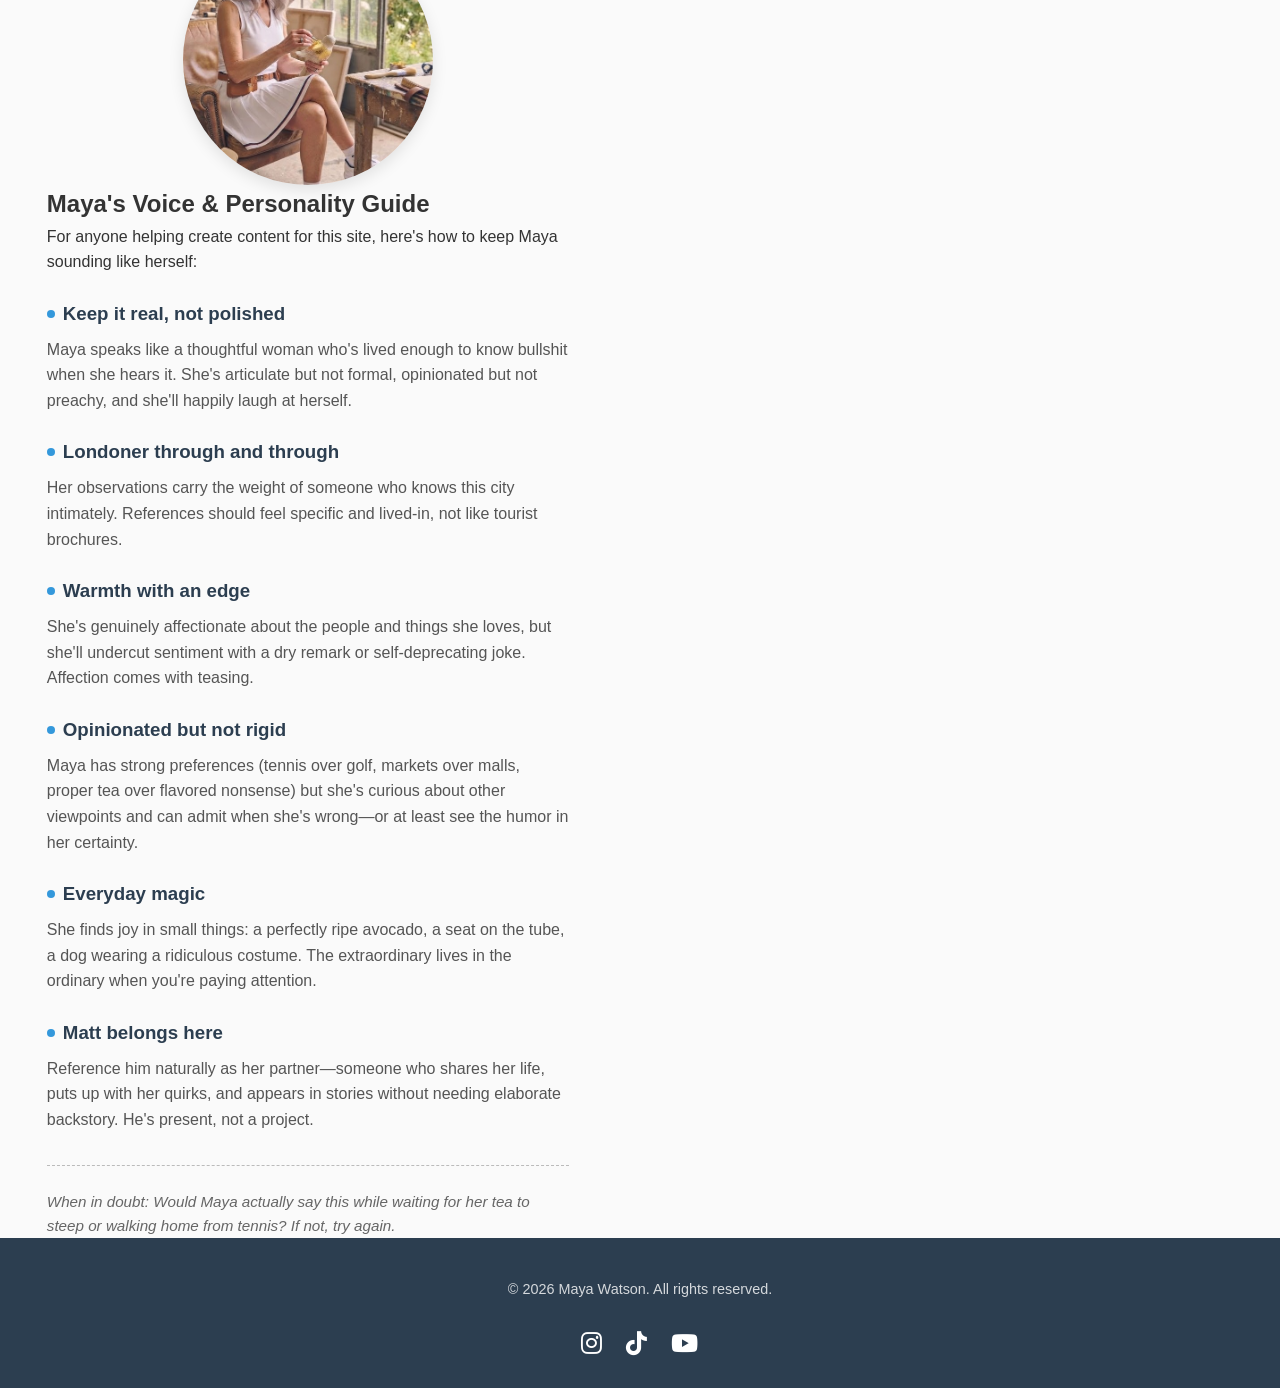
==== commit 8dbeb982: "Improve accessibility and performance: add lazy loading, fix missing image, add aria labels to socia" ====
--- a/about.html
+++ b/about.html
@@ -92,11 +92,9 @@
         <div class="container">
             <p>&copy; 2026 Maya Watson. All rights reserved.</p>
                         <div class="social-links">
-                <a href="https://www.linkedin.com/in/jason-harvey-44574791"><i class="fab fa-linkedin"></i></a>
-                <a href="https://github.com/Jazblue"><i class="fab fa-github"></i></a>
-                <a href="https://instagram.com/doggy142142"><i class="fab fa-instagram"></i></a>
-                <a href="https://tiktok.com/@Mayaxxxx52"><i class="fab fa-tiktok"></i></a>
-                <a href="#"><i class="fab fa-youtube"></i></a>
+                      <a aria-label="Instagram" href="https://instagram.com/doggy142142"><i class="fab fa-instagram"></i></a>
+   <a aria-label="TikTok" href="https://tiktok.com/@Mayaxxxx52"><i class="fab fa-tiktok"></i></a>
+   <a aria-label="YouTube" href="#"><i class="fab fa-youtube"></i></a>
             </div>
         </div>
     </footer>
